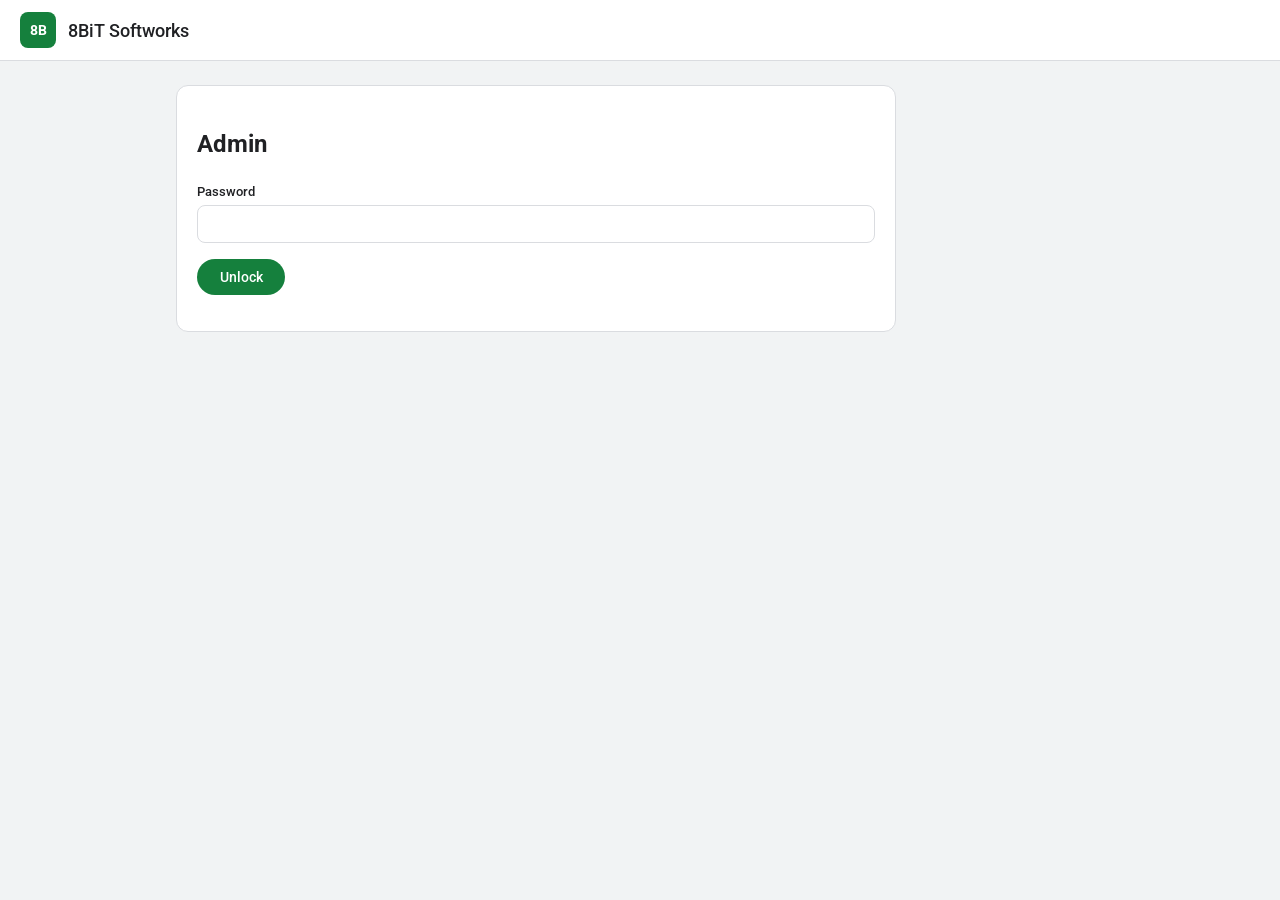
==== admin/index.html @ 767db8bb "feat: add Play-style 8BiT Softworks catalog Static GitHub Pages store for Quiz Chaos and Open Tube w" ====
<!DOCTYPE html>
<html lang="en">
  <head>
    <meta charset="utf-8">
    <meta name="viewport" content="width=device-width, initial-scale=1">
    <title>Admin · 8BiT Softworks</title>
    <meta name="robots" content="noindex">
    <link rel="stylesheet" href="../css/store.css">
  </head>
  <body>
    <header class="site-header">
      <a class="logo" href="../">8B</a>
      <a class="brand" href="../">8BiT Softworks</a>
    </header>
    <main class="wrap">
      <section id="gate" class="gate">
        <h2>Admin</h2>
        <label for="password">Password</label>
        <input id="password" type="password" autocomplete="current-password">
        <p>
          <button class="btn" id="unlock" type="button">Unlock</button>
        </p>
        <p id="gate-status" class="status"></p>
      </section>
      <section id="editor" class="editor hidden">
        <h2>Listings</h2>
        <p>Paste a repo-scoped GitHub token for this tab only. It is not saved.</p>
        <label for="token">GitHub token</label>
        <input id="token" type="password" autocomplete="off">
        <div id="apps-form"></div>
        <p>
          <button class="btn" id="add-app" type="button">Add app</button>
          <button class="btn" id="save" type="button">Save</button>
        </p>
        <p id="save-status" class="status"></p>
      </section>
    </main>
    <script type="module">
      import { loadApps } from '../js/store.js';
      import { unlockAdmin, saveApps, tokenStorage, emptyApp, loadRemoteApps } from '../js/admin.js';

      const gate = document.getElementById('gate');
      const editor = document.getElementById('editor');
      const appsForm = document.getElementById('apps-form');
      const gateStatus = document.getElementById('gate-status');
      const saveStatus = document.getElementById('save-status');
      let apps = [];
      let sha = '';

      function field(label, name, value, multiline) {
        const id = `${name}-${Math.random().toString(16).slice(2)}`;
        if (multiline) {
          return `<label for="${id}">${label}</label><textarea id="${id}" data-field="${name}">${value || ''}</textarea>`;
        }
        return `<label for="${id}">${label}</label><input id="${id}" data-field="${name}" value="${(value || '').replace(/"/g, '&quot;')}">`;
      }

      function renderForms() {
        appsForm.innerHTML = apps
          .map(
            (app, index) => `<fieldset class="app-fields" data-index="${index}">
              ${field('Name', 'name', app.name)}
              ${field('Slug', 'slug', app.slug)}
              ${field('Developer', 'developer', app.developer)}
              ${field('Blurb', 'blurb', app.blurb)}
              ${field('Description', 'description', app.description, true)}
              ${field('Icon URL', 'iconUrl', app.iconUrl)}
              ${field('APK URL', 'apkUrl', app.apkUrl)}
              ${field('Version', 'version', app.version)}
              ${field('Size', 'size', app.size)}
              ${field('Screenshot URLs (one per line)', 'screenshots', (app.screenshots || []).join('\n'), true)}
            </fieldset>`
          )
          .join('');
      }

      function readForms() {
        return [...appsForm.querySelectorAll('.app-fields')].map((box) => {
          const get = (name) => box.querySelector(`[data-field="${name}"]`).value.trim();
          return {
            slug: get('slug'),
            name: get('name'),
            developer: get('developer'),
            blurb: get('blurb'),
            description: get('description'),
            iconUrl: get('iconUrl'),
            apkUrl: get('apkUrl'),
            version: get('version'),
            size: get('size'),
            screenshots: get('screenshots')
              .split('\n')
              .map((s) => s.trim())
              .filter(Boolean)
          };
        });
      }

      document.getElementById('unlock').addEventListener('click', async () => {
        const result = unlockAdmin(document.getElementById('password').value);
        if (!result.unlocked) {
          gateStatus.textContent = 'Wrong password';
          gateStatus.classList.add('error');
          return;
        }
        gate.classList.add('hidden');
        editor.classList.remove('hidden');
        const local = await loadApps(fetch, '../apps.json');
        apps = local.ok ? local.apps : [];
        const remote = await loadRemoteApps({ token: '' });
        if (remote.ok) {
          apps = remote.apps;
          sha = remote.sha;
        }
        renderForms();
      });

      document.getElementById('add-app').addEventListener('click', () => {
        apps = readForms();
        apps.push(emptyApp());
        renderForms();
      });

      document.getElementById('save').addEventListener('click', async () => {
        const token = document.getElementById('token').value.trim();
        tokenStorage.setToken(token);
        tokenStorage.persistTo(window.localStorage);
        apps = readForms();
        const result = await saveApps({ token: tokenStorage.getToken(), apps, sha });
        saveStatus.textContent = result.message || (result.ok ? 'Saved' : 'Could not save');
        saveStatus.classList.toggle('error', !result.ok);
        if (result.ok && result.sha) sha = result.sha;
      });
    </script>
  </body>
</html>
---- css/store.css ----
@import url('https://fonts.googleapis.com/css2?family=Roboto:ital,wght@0,300;0,400;0,500;0,700;1,400&display=swap');

:root {
  --color-primary: #15803d;
  --color-on-primary: #ffffff;
  --color-secondary: #22c55e;
  --color-accent: #0369a1;
  --color-background: #f1f3f4;
  --color-surface: #ffffff;
  --color-foreground: #202124;
  --color-muted: #e8eaed;
  --color-muted-text: #5f6368;
  --color-border: #dadce0;
  --color-destructive: #dc2626;
  --color-ring: #15803d;
  --radius: 12px;
  --font: 'Roboto', system-ui, sans-serif;
}

* {
  box-sizing: border-box;
}

html,
body {
  margin: 0;
  padding: 0;
  background: var(--color-background);
  color: var(--color-foreground);
  font-family: var(--font);
  line-height: 1.5;
}

a {
  color: inherit;
  text-decoration: none;
}

a:focus-visible,
button:focus-visible,
input:focus-visible,
textarea:focus-visible {
  outline: 2px solid var(--color-ring);
  outline-offset: 2px;
}

.site-header {
  background: var(--color-surface);
  border-bottom: 1px solid var(--color-border);
  padding: 12px 20px;
  display: flex;
  align-items: center;
  gap: 12px;
}

.logo {
  width: 36px;
  height: 36px;
  border-radius: 8px;
  background: var(--color-primary);
  color: var(--color-on-primary);
  display: grid;
  place-items: center;
  font-weight: 700;
  font-size: 14px;
}

.site-header h1,
.site-header .brand {
  font-size: 18px;
  font-weight: 500;
  margin: 0;
}

.wrap {
  max-width: 960px;
  margin: 0 auto;
  padding: 24px 16px 64px;
}

.hero {
  margin-bottom: 24px;
}

.hero h2 {
  margin: 0 0 8px;
  font-size: 28px;
  font-weight: 400;
}

.hero p {
  margin: 0;
  color: var(--color-muted-text);
}

.catalog {
  list-style: none;
  margin: 0;
  padding: 0;
  display: grid;
  gap: 12px;
}

.card {
  background: var(--color-surface);
  border: 1px solid var(--color-border);
  border-radius: var(--radius);
  display: flex;
  align-items: center;
  gap: 12px;
  padding: 12px;
}

.card-link {
  display: flex;
  align-items: center;
  gap: 12px;
  flex: 1;
  min-width: 0;
  cursor: pointer;
}

.icon {
  width: 64px;
  height: 64px;
  border-radius: 16px;
  object-fit: cover;
  background: var(--color-muted);
  flex-shrink: 0;
}

.card-body h2 {
  margin: 0;
  font-size: 16px;
  font-weight: 500;
}

.developer,
.blurb,
.meta {
  margin: 2px 0 0;
  color: var(--color-muted-text);
  font-size: 13px;
}

.blurb {
  white-space: nowrap;
  overflow: hidden;
  text-overflow: ellipsis;
}

.btn {
  display: inline-flex;
  align-items: center;
  justify-content: center;
  min-width: 88px;
  height: 36px;
  padding: 0 16px;
  border: 0;
  border-radius: 18px;
  background: var(--color-primary);
  color: var(--color-on-primary);
  font-family: inherit;
  font-size: 14px;
  font-weight: 500;
  cursor: pointer;
  transition: transform 150ms ease, background 150ms ease;
}

.btn:hover {
  background: #166534;
}

.btn:active {
  transform: scale(0.97);
}

.btn:disabled,
.btn[aria-disabled='true'] {
  background: var(--color-muted);
  color: var(--color-muted-text);
  cursor: not-allowed;
  transform: none;
}

.app-hero {
  background: var(--color-surface);
  border: 1px solid var(--color-border);
  border-radius: var(--radius);
  padding: 20px;
  display: grid;
  grid-template-columns: 80px 1fr auto;
  gap: 16px;
  align-items: center;
}

.app-hero .icon {
  width: 80px;
  height: 80px;
  border-radius: 20px;
}

.app-hero h1 {
  margin: 0;
  font-size: 24px;
  font-weight: 400;
}

.screenshots {
  display: flex;
  gap: 12px;
  overflow-x: auto;
  margin: 20px 0;
  padding-bottom: 8px;
}

.screenshots img {
  height: 220px;
  border-radius: 12px;
  border: 1px solid var(--color-border);
  background: var(--color-surface);
}

.description,
.sideload {
  background: var(--color-surface);
  border: 1px solid var(--color-border);
  border-radius: var(--radius);
  padding: 16px 20px;
  margin-top: 12px;
}

.sideload h2 {
  margin: 0 0 8px;
  font-size: 16px;
}

.sideload ol {
  margin: 0;
  padding-left: 20px;
}

.empty {
  background: var(--color-surface);
  border: 1px solid var(--color-border);
  border-radius: var(--radius);
  padding: 24px;
}

.gate,
.editor {
  background: var(--color-surface);
  border: 1px solid var(--color-border);
  border-radius: var(--radius);
  padding: 20px;
  max-width: 720px;
}

label {
  display: block;
  font-size: 13px;
  font-weight: 500;
  margin: 12px 0 4px;
}

input,
textarea {
  width: 100%;
  border: 1px solid var(--color-border);
  border-radius: 8px;
  padding: 10px 12px;
  font-family: inherit;
  font-size: 14px;
  background: var(--color-surface);
  color: var(--color-foreground);
}

.app-fields {
  border: 1px solid var(--color-border);
  border-radius: var(--radius);
  padding: 12px 16px 16px;
  margin: 16px 0;
}

.status {
  margin-top: 12px;
  color: var(--color-muted-text);
}

.status.error {
  color: var(--color-destructive);
}

.hidden {
  display: none;
}

.footer {
  color: var(--color-muted-text);
  font-size: 12px;
  padding: 24px 16px;
  text-align: center;
}

@media (max-width: 640px) {
  .app-hero {
    grid-template-columns: 64px 1fr;
  }

  .app-hero .btn {
    grid-column: 1 / -1;
  }
}

@media (prefers-reduced-motion: reduce) {
  .btn {
    transition: none;
  }

  .btn:active {
    transform: none;
  }
}
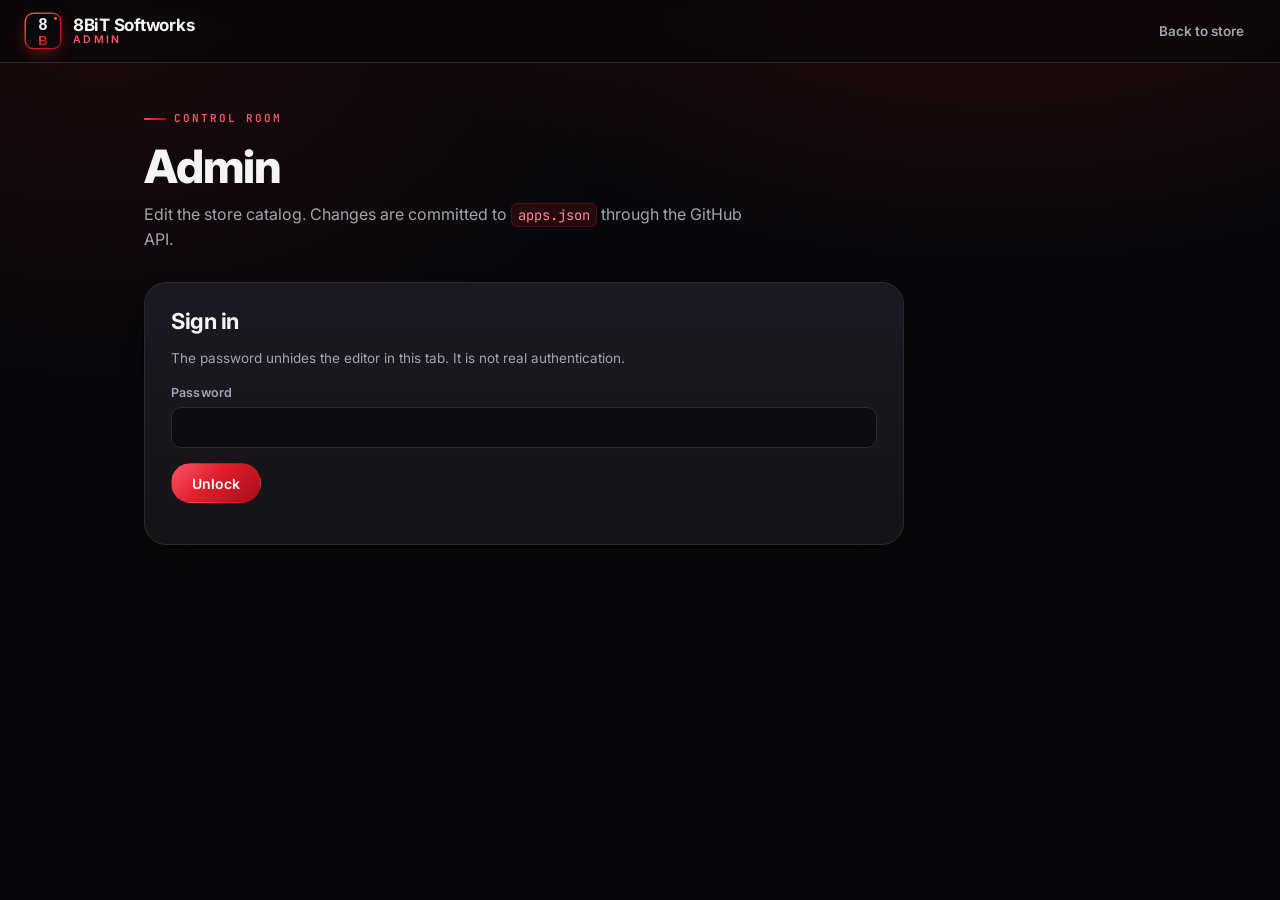
==== commit 1a9f998f: "feat: red/black redesign, features and AI handoff note - New dark black + red design system in css/s" ====
--- a/admin/index.html
+++ b/admin/index.html
@@ -3,18 +3,47 @@
   <head>
     <meta charset="utf-8">
     <meta name="viewport" content="width=device-width, initial-scale=1">
-    <title>Admin · 8BiT Softworks</title>
+    <title>Admin — 8BiT Softworks</title>
     <meta name="robots" content="noindex">
+    <meta name="theme-color" content="#08080a">
+    <link rel="icon" type="image/svg+xml" href="../favicon.svg">
     <link rel="stylesheet" href="../css/store.css">
   </head>
   <body>
     <header class="site-header">
-      <a class="logo" href="../">8B</a>
-      <a class="brand" href="../">8BiT Softworks</a>
+      <a class="brand-lockup" href="../" aria-label="8BiT Softworks home">
+        <svg class="brand-mark" viewBox="0 0 64 64" role="img" aria-hidden="true">
+          <defs>
+            <linearGradient id="brand" x1="0" y1="0" x2="1" y2="1">
+              <stop offset="0" stop-color="#ff5566"/>
+              <stop offset="0.5" stop-color="#e11d2a"/>
+              <stop offset="1" stop-color="#a80e1c"/>
+            </linearGradient>
+          </defs>
+          <rect width="64" height="64" rx="15" fill="#0a0a0c"/>
+          <rect x="2" y="2" width="60" height="60" rx="13.5" fill="none" stroke="url(#brand)" stroke-width="2.5"/>
+          <text x="32" y="31" font-family="Arial, sans-serif" font-size="27" font-weight="800" fill="#f4f4f6" text-anchor="middle">8</text>
+          <text x="32" y="55" font-family="Arial, sans-serif" font-size="22" font-weight="800" fill="url(#brand)" text-anchor="middle">B</text>
+          <circle cx="53" cy="11" r="2.5" fill="#ff5566"/>
+        </svg>
+        <span class="brand-text">
+          <span class="brand">8BiT Softworks</span>
+          <span class="brand-sub">Admin</span>
+        </span>
+      </a>
+      <span class="header-spacer"></span>
+      <a class="header-link" href="../">Back to store</a>
     </header>
     <main class="wrap">
+      <section class="page-intro">
+        <p class="eyebrow">Control room</p>
+        <h1 class="page-title">Admin</h1>
+        <p class="page-sub">Edit the store catalog. Changes are committed to <code>apps.json</code> through the GitHub API.</p>
+      </section>
+
       <section id="gate" class="gate">
-        <h2>Admin</h2>
+        <h2>Sign in</h2>
+        <p class="muted">The password unhides the editor in this tab. It is not real authentication.</p>
         <label for="password">Password</label>
         <input id="password" type="password" autocomplete="current-password">
         <p>
@@ -22,16 +51,17 @@
         </p>
         <p id="gate-status" class="status"></p>
       </section>
+
       <section id="editor" class="editor hidden">
         <h2>Listings</h2>
-        <p>Paste a repo-scoped GitHub token for this tab only. It is not saved.</p>
+        <p class="muted">Paste a repo-scoped GitHub token for this tab only. It is not saved anywhere.</p>
         <label for="token">GitHub token</label>
         <input id="token" type="password" autocomplete="off">
         <div id="apps-form"></div>
-        <p>
-          <button class="btn" id="add-app" type="button">Add app</button>
-          <button class="btn" id="save" type="button">Save</button>
-        </p>
+        <div class="toolbar-actions">
+          <button class="btn ghost" id="add-app" type="button">Add app</button>
+          <button class="btn" id="save" type="button">Save changes</button>
+        </div>
         <p id="save-status" class="status"></p>
       </section>
     </main>
@@ -59,16 +89,25 @@
         appsForm.innerHTML = apps
           .map(
             (app, index) => `<fieldset class="app-fields" data-index="${index}">
-              ${field('Name', 'name', app.name)}
-              ${field('Slug', 'slug', app.slug)}
-              ${field('Developer', 'developer', app.developer)}
-              ${field('Blurb', 'blurb', app.blurb)}
-              ${field('Description', 'description', app.description, true)}
-              ${field('Icon URL', 'iconUrl', app.iconUrl)}
-              ${field('APK URL', 'apkUrl', app.apkUrl)}
-              ${field('Version', 'version', app.version)}
-              ${field('Size', 'size', app.size)}
-              ${field('Screenshot URLs (one per line)', 'screenshots', (app.screenshots || []).join('\n'), true)}
+              <p class="fieldset-title">Listing ${index + 1}</p>
+              <div class="field-grid">
+                <div class="span-2">${field('Name', 'name', app.name)}</div>
+                <div>${field('Slug', 'slug', app.slug)}</div>
+                <div>${field('Developer', 'developer', app.developer)}</div>
+                <div class="span-2">${field('Blurb', 'blurb', app.blurb)}</div>
+                <div class="span-2">${field('Description', 'description', app.description, true)}</div>
+                <div class="span-2">${field('Icon URL', 'iconUrl', app.iconUrl)}</div>
+                <div class="span-2">${field('APK URL', 'apkUrl', app.apkUrl)}</div>
+                <div>${field('Version', 'version', app.version)}</div>
+                <div>${field('Size', 'size', app.size)}</div>
+                <div>${field('Category', 'category', app.category)}</div>
+                <div>${field('Rating (0-5)', 'rating', app.rating)}</div>
+                <div>${field('Downloads', 'downloads', app.downloads)}</div>
+                <div>${field('Last updated (YYYY-MM-DD)', 'updatedAt', app.updatedAt)}</div>
+                <div class="span-2">${field('Tags (comma separated)', 'tags', (app.tags || []).join(', '))}</div>
+                <div class="span-2">${field('Screenshot URLs (one per line)', 'screenshots', (app.screenshots || []).join('\n'), true)}</div>
+              </div>
+              <label class="checkbox-row"><input type="checkbox" data-field="featured" ${app.featured ? 'checked' : ''}> Feature this app on the home page</label>
             </fieldset>`
           )
           .join('');
@@ -77,6 +116,7 @@
       function readForms() {
         return [...appsForm.querySelectorAll('.app-fields')].map((box) => {
           const get = (name) => box.querySelector(`[data-field="${name}"]`).value.trim();
+          const ratingValue = get('rating');
           return {
             slug: get('slug'),
             name: get('name'),
@@ -87,6 +127,15 @@
             apkUrl: get('apkUrl'),
             version: get('version'),
             size: get('size'),
+            category: get('category'),
+            tags: get('tags')
+              .split(',')
+              .map((t) => t.trim())
+              .filter(Boolean),
+            rating: ratingValue ? Number(ratingValue) : '',
+            downloads: get('downloads'),
+            updatedAt: get('updatedAt'),
+            featured: box.querySelector('[data-field="featured"]').checked,
             screenshots: get('screenshots')
               .split('\n')
               .map((s) => s.trim())
--- a/css/store.css
+++ b/css/store.css
@@ -1,34 +1,78 @@
-@import url('https://fonts.googleapis.com/css2?family=Roboto:ital,wght@0,300;0,400;0,500;0,700;1,400&display=swap');
+@import url('https://fonts.googleapis.com/css2?family=Inter:wght@400;500;600;700;800&family=JetBrains+Mono:wght@500;600&display=swap');
+
+/* ============================================================
+   8BiT Softworks — design system
+   Theme: dark black surfaces with red accents
+   ============================================================ */
 
 :root {
-  --color-primary: #15803d;
-  --color-on-primary: #ffffff;
-  --color-secondary: #22c55e;
-  --color-accent: #0369a1;
-  --color-background: #f1f3f4;
-  --color-surface: #ffffff;
-  --color-foreground: #202124;
-  --color-muted: #e8eaed;
-  --color-muted-text: #5f6368;
-  --color-border: #dadce0;
-  --color-destructive: #dc2626;
-  --color-ring: #15803d;
-  --radius: 12px;
-  --font: 'Roboto', system-ui, sans-serif;
-}
-
-* {
+  --red-300: #ff8a95;
+  --red-400: #ff5566;
+  --red-500: #e11d2a;
+  --red-600: #c01020;
+  --red-700: #8f0a17;
+
+  --bg: #08080a;
+  --bg-soft: #0d0d11;
+  --surface: #131318;
+  --surface-2: #1a1a20;
+  --surface-3: #222229;
+  --border: #2a2a32;
+  --border-2: #3b3b46;
+
+  --text: #f4f4f6;
+  --text-muted: #a4a4ae;
+  --text-dim: #6d6d78;
+
+  --success: #34d399;
+  --danger: #ff5566;
+  --star: #ffb020;
+
+  --radius-sm: 10px;
+  --radius: 14px;
+  --radius-lg: 22px;
+
+  --shadow-sm: 0 1px 2px rgba(0, 0, 0, 0.5);
+  --shadow: 0 1px 2px rgba(0, 0, 0, 0.55), 0 14px 34px -18px rgba(0, 0, 0, 0.9);
+  --shadow-red: 0 18px 50px -22px rgba(225, 29, 42, 0.75);
+  --ring: 0 0 0 3px rgba(225, 29, 42, 0.35);
+
+  --font: 'Inter', system-ui, -apple-system, 'Segoe UI', sans-serif;
+  --mono: 'JetBrains Mono', ui-monospace, 'SFMono-Regular', monospace;
+
+  --grad-red: linear-gradient(135deg, #ff5566 0%, #e11d2a 45%, #a80e1c 100%);
+}
+
+*,
+*::before,
+*::after {
   box-sizing: border-box;
 }
 
-html,
+html {
+  scroll-behavior: smooth;
+  -webkit-text-size-adjust: 100%;
+}
+
 body {
   margin: 0;
-  padding: 0;
-  background: var(--color-background);
-  color: var(--color-foreground);
+  min-height: 100vh;
+  background:
+    radial-gradient(1100px 620px at 78% -12%, rgba(225, 29, 42, 0.16), transparent 60%),
+    radial-gradient(900px 560px at 8% 4%, rgba(225, 29, 42, 0.08), transparent 62%),
+    var(--bg);
+  background-attachment: fixed;
+  color: var(--text);
   font-family: var(--font);
-  line-height: 1.5;
+  font-size: 15px;
+  line-height: 1.55;
+  -webkit-font-smoothing: antialiased;
+  text-rendering: optimizeLegibility;
+}
+
+::selection {
+  background: rgba(225, 29, 42, 0.4);
+  color: #fff;
 }
 
 a {
@@ -36,288 +80,1167 @@
   text-decoration: none;
 }
 
-a:focus-visible,
-button:focus-visible,
-input:focus-visible,
-textarea:focus-visible {
-  outline: 2px solid var(--color-ring);
-  outline-offset: 2px;
-}
+img {
+  display: block;
+  max-width: 100%;
+}
+
+h1,
+h2,
+h3 {
+  letter-spacing: -0.02em;
+  line-height: 1.15;
+}
+
+:focus-visible {
+  outline: none;
+  box-shadow: var(--ring);
+  border-radius: 8px;
+}
+
+::-webkit-scrollbar {
+  width: 11px;
+  height: 11px;
+}
+
+::-webkit-scrollbar-track {
+  background: var(--bg-soft);
+}
+
+::-webkit-scrollbar-thumb {
+  background: var(--surface-3);
+  border: 3px solid var(--bg-soft);
+  border-radius: 20px;
+}
+
+::-webkit-scrollbar-thumb:hover {
+  background: var(--border-2);
+}
+
+/* ---------------------------------------------------------- header */
 
 .site-header {
-  background: var(--color-surface);
-  border-bottom: 1px solid var(--color-border);
-  padding: 12px 20px;
-  display: flex;
-  align-items: center;
+  position: sticky;
+  top: 0;
+  z-index: 40;
+  display: flex;
+  align-items: center;
+  gap: 14px;
+  padding: 12px 24px;
+  background: rgba(8, 8, 10, 0.78);
+  backdrop-filter: saturate(160%) blur(14px);
+  -webkit-backdrop-filter: saturate(160%) blur(14px);
+  border-bottom: 1px solid var(--border);
+}
+
+.brand-lockup {
+  display: inline-flex;
+  align-items: center;
+  gap: 11px;
+  min-width: 0;
+}
+
+.brand-mark {
+  width: 38px;
+  height: 38px;
+  flex-shrink: 0;
+  border-radius: 11px;
+  box-shadow: 0 6px 20px -8px rgba(225, 29, 42, 0.85);
+  transition: transform 200ms ease;
+}
+
+.brand-lockup:hover .brand-mark {
+  transform: translateY(-1px) rotate(-2deg);
+}
+
+.brand-text {
+  display: flex;
+  flex-direction: column;
+  line-height: 1.05;
+}
+
+.brand {
+  font-size: 17px;
+  font-weight: 700;
+  letter-spacing: -0.015em;
+  color: var(--text);
+}
+
+.brand-sub {
+  font-size: 10.5px;
+  font-weight: 600;
+  letter-spacing: 0.22em;
+  text-transform: uppercase;
+  color: var(--red-400);
+}
+
+.header-spacer {
+  flex: 1;
+}
+
+.header-link {
+  font-size: 13.5px;
+  font-weight: 600;
+  color: var(--text-muted);
+  padding: 8px 12px;
+  border-radius: 999px;
+  transition: color 150ms ease, background 150ms ease;
+}
+
+.header-link:hover {
+  color: var(--text);
+  background: var(--surface-2);
+}
+
+/* ---------------------------------------------------------- layout */
+
+.wrap {
+  max-width: 1040px;
+  margin: 0 auto;
+  padding: 40px 24px 96px;
+}
+
+.page-intro {
+  margin-bottom: 30px;
+}
+
+.eyebrow {
+  display: inline-flex;
+  align-items: center;
+  gap: 8px;
+  font-family: var(--mono);
+  font-size: 11px;
+  font-weight: 600;
+  letter-spacing: 0.18em;
+  text-transform: uppercase;
+  color: var(--red-400);
+  margin: 0 0 12px;
+}
+
+.eyebrow::before {
+  content: '';
+  width: 22px;
+  height: 2px;
+  border-radius: 2px;
+  background: var(--grad-red);
+}
+
+.page-title {
+  margin: 0 0 10px;
+  font-size: clamp(30px, 5vw, 46px);
+  font-weight: 800;
+  color: var(--text);
+}
+
+.page-sub {
+  margin: 0;
+  max-width: 62ch;
+  color: var(--text-muted);
+  font-size: 16px;
+}
+
+.footer {
+  margin-top: 40px;
+  padding: 30px 24px 44px;
+  text-align: center;
+  color: var(--text-dim);
+  font-size: 12.5px;
+  border-top: 1px solid var(--border);
+}
+
+.footer strong {
+  color: var(--text-muted);
+  font-weight: 600;
+}
+
+.footer .dot {
+  color: var(--red-500);
+  margin: 0 7px;
+}
+
+/* ---------------------------------------------------------- featured hero */
+
+.featured {
+  position: relative;
+  overflow: hidden;
+  display: grid;
+  grid-template-columns: auto 1fr auto;
+  align-items: center;
+  gap: 24px;
+  padding: 28px;
+  margin-bottom: 32px;
+  border: 1px solid var(--border);
+  border-radius: var(--radius-lg);
+  background:
+    radial-gradient(680px 320px at 100% 0%, rgba(225, 29, 42, 0.28), transparent 62%),
+    linear-gradient(180deg, var(--surface-2), var(--surface));
+  box-shadow: var(--shadow);
+}
+
+.featured::after {
+  content: '';
+  position: absolute;
+  inset: 0;
+  pointer-events: none;
+  border-radius: inherit;
+  box-shadow: inset 0 1px 0 rgba(255, 255, 255, 0.04);
+}
+
+.featured-badge {
+  position: absolute;
+  top: 18px;
+  right: 22px;
+  display: inline-flex;
+  align-items: center;
+  gap: 6px;
+  font-family: var(--mono);
+  font-size: 10.5px;
+  font-weight: 600;
+  letter-spacing: 0.14em;
+  text-transform: uppercase;
+  color: #fff;
+  background: var(--grad-red);
+  padding: 6px 11px;
+  border-radius: 999px;
+  box-shadow: var(--shadow-red);
+}
+
+.featured .icon {
+  width: 108px;
+  height: 108px;
+  border-radius: 26px;
+  box-shadow: 0 20px 44px -20px rgba(0, 0, 0, 0.95), 0 0 0 1px rgba(255, 255, 255, 0.06);
+}
+
+.featured-body {
+  min-width: 0;
+}
+
+.featured-kicker {
+  font-family: var(--mono);
+  font-size: 11px;
+  font-weight: 600;
+  letter-spacing: 0.16em;
+  text-transform: uppercase;
+  color: var(--red-400);
+  margin: 0 0 8px;
+}
+
+.featured h2 {
+  margin: 0 0 6px;
+  font-size: clamp(24px, 3.4vw, 34px);
+  font-weight: 800;
+}
+
+.featured p.blurb {
+  margin: 0 0 14px;
+  color: var(--text-muted);
+  font-size: 15.5px;
+  max-width: 48ch;
+}
+
+.featured-actions {
+  display: flex;
   gap: 12px;
-}
-
-.logo {
-  width: 36px;
-  height: 36px;
-  border-radius: 8px;
-  background: var(--color-primary);
-  color: var(--color-on-primary);
-  display: grid;
+  flex-wrap: wrap;
+  align-items: center;
+}
+
+/* ---------------------------------------------------------- toolbar */
+
+.toolbar {
+  display: flex;
+  flex-direction: column;
+  gap: 16px;
+  margin-bottom: 22px;
+}
+
+.toolbar-row {
+  display: flex;
+  align-items: center;
+  gap: 12px;
+  flex-wrap: wrap;
+}
+
+.search {
+  position: relative;
+  flex: 1;
+  min-width: 240px;
+}
+
+.search svg {
+  position: absolute;
+  left: 14px;
+  top: 50%;
+  transform: translateY(-50%);
+  width: 17px;
+  height: 17px;
+  color: var(--text-dim);
+  pointer-events: none;
+}
+
+.search input {
+  width: 100%;
+  height: 46px;
+  padding: 0 14px 0 42px;
+  border-radius: 999px;
+  border: 1px solid var(--border);
+  background: var(--surface);
+  color: var(--text);
+  font-family: inherit;
+  font-size: 14.5px;
+  transition: border-color 150ms ease, background 150ms ease;
+}
+
+.search input::placeholder {
+  color: var(--text-dim);
+}
+
+.search input:hover {
+  border-color: var(--border-2);
+}
+
+.search input:focus {
+  border-color: var(--red-500);
+  background: var(--surface-2);
+}
+
+.chips {
+  display: flex;
+  align-items: center;
+  gap: 8px;
+  flex-wrap: wrap;
+}
+
+.chip {
+  display: inline-flex;
+  align-items: center;
+  height: 32px;
+  padding: 0 14px;
+  border-radius: 999px;
+  border: 1px solid var(--border);
+  background: var(--surface);
+  color: var(--text-muted);
+  font-family: inherit;
+  font-size: 13px;
+  font-weight: 600;
+  cursor: pointer;
+  transition: all 150ms ease;
+}
+
+.chip:hover {
+  color: var(--text);
+  border-color: var(--border-2);
+  background: var(--surface-2);
+}
+
+.chip[aria-pressed='true'] {
+  color: #fff;
+  background: var(--grad-red);
+  border-color: transparent;
+  box-shadow: var(--shadow-red);
+}
+
+.view-toggle {
+  display: inline-flex;
+  padding: 4px;
+  gap: 4px;
+  border: 1px solid var(--border);
+  border-radius: 999px;
+  background: var(--surface);
+}
+
+.view-toggle button {
+  display: inline-grid;
   place-items: center;
-  font-weight: 700;
-  font-size: 14px;
-}
-
-.site-header h1,
-.site-header .brand {
-  font-size: 18px;
-  font-weight: 500;
-  margin: 0;
-}
-
-.wrap {
-  max-width: 960px;
-  margin: 0 auto;
-  padding: 24px 16px 64px;
-}
-
-.hero {
-  margin-bottom: 24px;
-}
-
-.hero h2 {
-  margin: 0 0 8px;
-  font-size: 28px;
-  font-weight: 400;
-}
-
-.hero p {
-  margin: 0;
-  color: var(--color-muted-text);
-}
+  width: 34px;
+  height: 34px;
+  border: 0;
+  border-radius: 999px;
+  background: transparent;
+  color: var(--text-dim);
+  cursor: pointer;
+  transition: all 150ms ease;
+}
+
+.view-toggle button:hover {
+  color: var(--text);
+}
+
+.view-toggle button[aria-pressed='true'] {
+  color: #fff;
+  background: var(--surface-3);
+}
+
+.view-toggle svg {
+  width: 17px;
+  height: 17px;
+}
+
+.result-count {
+  font-size: 13px;
+  color: var(--text-dim);
+  margin: 0 0 2px;
+}
+
+/* ---------------------------------------------------------- catalog */
 
 .catalog {
   list-style: none;
   margin: 0;
   padding: 0;
   display: grid;
-  gap: 12px;
+  grid-template-columns: repeat(auto-fill, minmax(320px, 1fr));
+  gap: 16px;
 }
 
 .card {
-  background: var(--color-surface);
-  border: 1px solid var(--color-border);
+  position: relative;
+  display: flex;
+  align-items: center;
+  gap: 14px;
+  padding: 18px;
+  border: 1px solid var(--border);
   border-radius: var(--radius);
-  display: flex;
-  align-items: center;
-  gap: 12px;
-  padding: 12px;
+  background: linear-gradient(180deg, var(--surface-2), var(--surface));
+  box-shadow: var(--shadow-sm);
+  transition: transform 180ms ease, border-color 180ms ease, box-shadow 180ms ease;
+}
+
+.card:hover {
+  transform: translateY(-3px);
+  border-color: rgba(225, 29, 42, 0.55);
+  box-shadow: var(--shadow), var(--shadow-red);
 }
 
 .card-link {
   display: flex;
   align-items: center;
-  gap: 12px;
+  gap: 14px;
   flex: 1;
   min-width: 0;
-  cursor: pointer;
 }
 
 .icon {
-  width: 64px;
-  height: 64px;
-  border-radius: 16px;
+  width: 68px;
+  height: 68px;
+  border-radius: 18px;
   object-fit: cover;
-  background: var(--color-muted);
   flex-shrink: 0;
+  background: var(--surface-3);
+  box-shadow: 0 0 0 1px rgba(255, 255, 255, 0.06), 0 12px 26px -16px rgba(0, 0, 0, 0.9);
+}
+
+.card-body {
+  min-width: 0;
+  flex: 1;
+}
+
+.card-top {
+  display: flex;
+  align-items: center;
+  gap: 8px;
+  min-width: 0;
 }
 
 .card-body h2 {
   margin: 0;
-  font-size: 16px;
-  font-weight: 500;
-}
-
-.developer,
-.blurb,
-.meta {
-  margin: 2px 0 0;
-  color: var(--color-muted-text);
-  font-size: 13px;
-}
-
-.blurb {
+  font-size: 17px;
+  font-weight: 700;
   white-space: nowrap;
   overflow: hidden;
   text-overflow: ellipsis;
 }
 
+.tag {
+  flex-shrink: 0;
+  font-family: var(--mono);
+  font-size: 10px;
+  font-weight: 600;
+  letter-spacing: 0.06em;
+  text-transform: uppercase;
+  color: var(--red-300);
+  background: rgba(225, 29, 42, 0.14);
+  border: 1px solid rgba(225, 29, 42, 0.3);
+  padding: 3px 8px;
+  border-radius: 999px;
+}
+
+.developer {
+  margin: 3px 0 0;
+  color: var(--text-muted);
+  font-size: 13px;
+}
+
+.blurb {
+  margin: 6px 0 0;
+  color: var(--text-dim);
+  font-size: 13.5px;
+  white-space: nowrap;
+  overflow: hidden;
+  text-overflow: ellipsis;
+}
+
+.stats {
+  display: flex;
+  align-items: center;
+  gap: 12px;
+  margin-top: 10px;
+  flex-wrap: wrap;
+}
+
+.stat {
+  display: inline-flex;
+  align-items: center;
+  gap: 5px;
+  font-size: 12px;
+  font-weight: 600;
+  color: var(--text-muted);
+}
+
+.stat svg {
+  width: 13px;
+  height: 13px;
+  color: var(--red-400);
+}
+
+.stat.rating svg {
+  color: var(--star);
+}
+
+/* list view */
+
+.catalog.is-list {
+  grid-template-columns: 1fr;
+}
+
+.catalog.is-list .card:hover {
+  transform: translateX(3px);
+}
+
+/* ---------------------------------------------------------- buttons */
+
 .btn {
   display: inline-flex;
   align-items: center;
   justify-content: center;
-  min-width: 88px;
-  height: 36px;
-  padding: 0 16px;
-  border: 0;
-  border-radius: 18px;
-  background: var(--color-primary);
-  color: var(--color-on-primary);
+  gap: 8px;
+  min-height: 40px;
+  padding: 0 20px;
+  border: 1px solid transparent;
+  border-radius: 999px;
+  background: var(--grad-red);
+  color: #fff;
   font-family: inherit;
   font-size: 14px;
-  font-weight: 500;
+  font-weight: 600;
   cursor: pointer;
-  transition: transform 150ms ease, background 150ms ease;
+  white-space: nowrap;
+  box-shadow: var(--shadow-red);
+  transition: transform 150ms ease, filter 150ms ease, box-shadow 150ms ease;
 }
 
 .btn:hover {
-  background: #166534;
+  filter: brightness(1.08);
+  transform: translateY(-1px);
 }
 
 .btn:active {
-  transform: scale(0.97);
+  transform: translateY(0) scale(0.98);
+}
+
+.btn.ghost {
+  background: var(--surface-2);
+  color: var(--text);
+  border-color: var(--border);
+  box-shadow: none;
+}
+
+.btn.ghost:hover {
+  border-color: var(--border-2);
+  background: var(--surface-3);
+  filter: none;
+}
+
+.btn.sm {
+  min-height: 34px;
+  padding: 0 16px;
+  font-size: 13px;
 }
 
 .btn:disabled,
 .btn[aria-disabled='true'] {
-  background: var(--color-muted);
-  color: var(--color-muted-text);
+  background: var(--surface-3);
+  color: var(--text-dim);
   cursor: not-allowed;
+  box-shadow: none;
   transform: none;
-}
+  filter: none;
+  border-color: var(--border);
+}
+
+.btn svg {
+  width: 16px;
+  height: 16px;
+}
+
+/* ---------------------------------------------------------- app page */
 
 .app-hero {
-  background: var(--color-surface);
-  border: 1px solid var(--color-border);
-  border-radius: var(--radius);
-  padding: 20px;
+  position: relative;
+  overflow: hidden;
   display: grid;
-  grid-template-columns: 80px 1fr auto;
-  gap: 16px;
-  align-items: center;
+  grid-template-columns: auto 1fr auto;
+  gap: 22px;
+  align-items: center;
+  padding: 28px;
+  border: 1px solid var(--border);
+  border-radius: var(--radius-lg);
+  background:
+    radial-gradient(620px 300px at 96% 4%, rgba(225, 29, 42, 0.22), transparent 62%),
+    linear-gradient(180deg, var(--surface-2), var(--surface));
+  box-shadow: var(--shadow);
 }
 
 .app-hero .icon {
-  width: 80px;
-  height: 80px;
-  border-radius: 20px;
+  width: 104px;
+  height: 104px;
+  border-radius: 26px;
 }
 
 .app-hero h1 {
   margin: 0;
-  font-size: 24px;
-  font-weight: 400;
+  font-size: clamp(26px, 4vw, 36px);
+  font-weight: 800;
+}
+
+.app-hero .developer {
+  font-size: 14px;
+  margin-top: 4px;
+}
+
+.app-tags {
+  display: flex;
+  gap: 8px;
+  flex-wrap: wrap;
+  margin-top: 12px;
+}
+
+.app-stats {
+  display: flex;
+  gap: 10px;
+  flex-wrap: wrap;
+  margin-top: 16px;
+}
+
+.pill {
+  display: inline-flex;
+  align-items: center;
+  gap: 7px;
+  padding: 7px 12px;
+  border-radius: 10px;
+  border: 1px solid var(--border);
+  background: var(--surface);
+  font-size: 12.5px;
+  font-weight: 600;
+  color: var(--text-muted);
+}
+
+.pill svg {
+  width: 14px;
+  height: 14px;
+  color: var(--red-400);
+}
+
+.pill.rating svg {
+  color: var(--star);
+}
+
+.pill strong {
+  color: var(--text);
+  font-weight: 700;
+}
+
+.section {
+  margin-top: 16px;
+  padding: 22px 24px;
+  border: 1px solid var(--border);
+  border-radius: var(--radius);
+  background: linear-gradient(180deg, var(--surface-2), var(--surface));
+  box-shadow: var(--shadow-sm);
+}
+
+.section h2 {
+  margin: 0 0 14px;
+  font-size: 17px;
+  font-weight: 700;
+  display: flex;
+  align-items: center;
+  gap: 10px;
+}
+
+.section h2::before {
+  content: '';
+  width: 4px;
+  height: 18px;
+  border-radius: 3px;
+  background: var(--grad-red);
+}
+
+.section p {
+  margin: 0;
+  color: var(--text-muted);
+  font-size: 15px;
 }
 
 .screenshots {
   display: flex;
-  gap: 12px;
+  gap: 14px;
   overflow-x: auto;
-  margin: 20px 0;
-  padding-bottom: 8px;
-}
-
-.screenshots img {
-  height: 220px;
-  border-radius: 12px;
-  border: 1px solid var(--color-border);
-  background: var(--color-surface);
-}
-
-.description,
-.sideload {
-  background: var(--color-surface);
-  border: 1px solid var(--color-border);
+  margin: 0 0 6px;
+  padding-bottom: 10px;
+  scroll-snap-type: x mandatory;
+}
+
+.screenshot {
+  flex: 0 0 auto;
+  border: 0;
+  padding: 0;
+  background: none;
+  cursor: zoom-in;
+  scroll-snap-align: start;
   border-radius: var(--radius);
-  padding: 16px 20px;
-  margin-top: 12px;
-}
-
-.sideload h2 {
-  margin: 0 0 8px;
-  font-size: 16px;
+  overflow: hidden;
+  line-height: 0;
+  box-shadow: 0 0 0 1px var(--border), 0 16px 32px -20px rgba(0, 0, 0, 0.9);
+  transition: transform 180ms ease, box-shadow 180ms ease;
+}
+
+.screenshot:hover {
+  transform: translateY(-3px);
+  box-shadow: 0 0 0 1px var(--red-500), 0 22px 40px -20px rgba(225, 29, 42, 0.6);
+}
+
+.screenshot img {
+  height: 260px;
+  width: auto;
+  object-fit: cover;
+}
+
+.gallery-note {
+  display: grid;
+  place-items: center;
+  gap: 6px;
+  padding: 40px 20px;
+  border: 1px dashed var(--border-2);
+  border-radius: var(--radius);
+  color: var(--text-dim);
+  font-size: 13.5px;
+  text-align: center;
+}
+
+.gallery-note strong {
+  color: var(--text-muted);
+  font-weight: 600;
 }
 
 .sideload ol {
   margin: 0;
-  padding-left: 20px;
-}
+  padding: 0;
+  list-style: none;
+  counter-reset: step;
+  display: grid;
+  gap: 12px;
+}
+
+.sideload li {
+  position: relative;
+  counter-increment: step;
+  padding-left: 44px;
+  color: var(--text-muted);
+  font-size: 14.5px;
+  min-height: 30px;
+  display: flex;
+  align-items: center;
+}
+
+.sideload li::before {
+  content: counter(step);
+  position: absolute;
+  left: 0;
+  top: 0;
+  width: 30px;
+  height: 30px;
+  display: grid;
+  place-items: center;
+  border-radius: 9px;
+  background: var(--surface-3);
+  border: 1px solid var(--border);
+  color: var(--red-400);
+  font-family: var(--mono);
+  font-size: 13px;
+  font-weight: 600;
+}
+
+/* ---------------------------------------------------------- lightbox */
+
+.lightbox {
+  position: fixed;
+  inset: 0;
+  z-index: 100;
+  display: grid;
+  place-items: center;
+  padding: 32px;
+  background: rgba(4, 4, 6, 0.9);
+  backdrop-filter: blur(10px);
+  -webkit-backdrop-filter: blur(10px);
+  opacity: 0;
+  visibility: hidden;
+  transition: opacity 200ms ease, visibility 200ms ease;
+}
+
+.lightbox.open {
+  opacity: 1;
+  visibility: visible;
+}
+
+.lightbox img {
+  max-width: min(92vw, 900px);
+  max-height: 84vh;
+  border-radius: var(--radius);
+  box-shadow: 0 30px 80px -20px rgba(0, 0, 0, 1), 0 0 0 1px var(--border);
+  transform: scale(0.96);
+  transition: transform 200ms ease;
+}
+
+.lightbox.open img {
+  transform: scale(1);
+}
+
+.lightbox-close {
+  position: absolute;
+  top: 22px;
+  right: 22px;
+  width: 44px;
+  height: 44px;
+  display: grid;
+  place-items: center;
+  border-radius: 999px;
+  border: 1px solid var(--border-2);
+  background: var(--surface-2);
+  color: var(--text);
+  cursor: pointer;
+  transition: background 150ms ease;
+}
+
+.lightbox-close:hover {
+  background: var(--red-500);
+}
+
+.lightbox-close svg {
+  width: 20px;
+  height: 20px;
+}
+
+/* ---------------------------------------------------------- states */
 
 .empty {
-  background: var(--color-surface);
-  border: 1px solid var(--color-border);
+  padding: 48px 24px;
+  text-align: center;
+  border: 1px dashed var(--border-2);
   border-radius: var(--radius);
-  padding: 24px;
-}
+  background: var(--surface);
+  color: var(--text-muted);
+}
+
+.empty strong {
+  display: block;
+  color: var(--text);
+  font-size: 16px;
+  margin-bottom: 6px;
+}
+
+.skeleton-card {
+  height: 106px;
+  border-radius: var(--radius);
+  background: linear-gradient(100deg, var(--surface) 30%, var(--surface-2) 50%, var(--surface) 70%);
+  background-size: 220% 100%;
+  animation: shimmer 1.4s ease-in-out infinite;
+  border: 1px solid var(--border);
+}
+
+@keyframes shimmer {
+  from {
+    background-position: 180% 0;
+  }
+  to {
+    background-position: -60% 0;
+  }
+}
+
+.status {
+  margin-top: 14px;
+  font-size: 13.5px;
+  color: var(--text-muted);
+}
+
+.status.error {
+  color: var(--danger);
+}
+
+.hidden {
+  display: none !important;
+}
+
+/* ---------------------------------------------------------- forms / admin */
 
 .gate,
 .editor {
-  background: var(--color-surface);
-  border: 1px solid var(--color-border);
-  border-radius: var(--radius);
-  padding: 20px;
-  max-width: 720px;
+  max-width: 760px;
+  padding: 26px;
+  border: 1px solid var(--border);
+  border-radius: var(--radius-lg);
+  background: linear-gradient(180deg, var(--surface-2), var(--surface));
+  box-shadow: var(--shadow);
+}
+
+.gate h2,
+.editor h2 {
+  margin: 0 0 6px;
+  font-size: 22px;
+  font-weight: 700;
+}
+
+.editor h2 {
+  display: flex;
+  align-items: center;
+  gap: 10px;
+}
+
+.editor h2::before {
+  content: '';
+  width: 4px;
+  height: 20px;
+  border-radius: 3px;
+  background: var(--grad-red);
+}
+
+.muted {
+  color: var(--text-muted);
+  font-size: 13.5px;
+}
+
+code {
+  font-family: var(--mono);
+  font-size: 0.86em;
+  color: var(--red-300);
+  background: rgba(225, 29, 42, 0.12);
+  border: 1px solid rgba(225, 29, 42, 0.24);
+  padding: 2px 6px;
+  border-radius: 6px;
 }
 
 label {
   display: block;
-  font-size: 13px;
-  font-weight: 500;
-  margin: 12px 0 4px;
+  font-size: 12.5px;
+  font-weight: 600;
+  letter-spacing: 0.01em;
+  margin: 14px 0 5px;
+  color: var(--text-muted);
 }
 
 input,
 textarea {
   width: 100%;
-  border: 1px solid var(--color-border);
-  border-radius: 8px;
-  padding: 10px 12px;
+  border: 1px solid var(--border);
+  border-radius: var(--radius-sm);
+  padding: 11px 13px;
   font-family: inherit;
   font-size: 14px;
-  background: var(--color-surface);
-  color: var(--color-foreground);
+  background: var(--bg-soft);
+  color: var(--text);
+  transition: border-color 150ms ease, background 150ms ease;
+}
+
+textarea {
+  resize: vertical;
+  min-height: 84px;
+}
+
+input:hover,
+textarea:hover {
+  border-color: var(--border-2);
+}
+
+input:focus,
+textarea:focus {
+  border-color: var(--red-500);
+  background: var(--surface);
 }
 
 .app-fields {
-  border: 1px solid var(--color-border);
+  border: 1px solid var(--border);
   border-radius: var(--radius);
-  padding: 12px 16px 16px;
-  margin: 16px 0;
-}
-
-.status {
-  margin-top: 12px;
-  color: var(--color-muted-text);
-}
-
-.status.error {
-  color: var(--color-destructive);
-}
-
-.hidden {
-  display: none;
-}
-
-.footer {
-  color: var(--color-muted-text);
-  font-size: 12px;
-  padding: 24px 16px;
+  padding: 8px 18px 18px;
+  margin: 18px 0;
+  background: var(--bg-soft);
+}
+
+.app-fields legend,
+.app-fields .fieldset-title {
+  font-family: var(--mono);
+  font-size: 11px;
+  font-weight: 600;
+  letter-spacing: 0.12em;
+  text-transform: uppercase;
+  color: var(--red-400);
+  padding: 0 8px;
+}
+
+.field-grid {
+  display: grid;
+  grid-template-columns: 1fr 1fr;
+  gap: 0 16px;
+}
+
+.field-grid .span-2 {
+  grid-column: 1 / -1;
+}
+
+.checkbox-row {
+  display: flex;
+  align-items: center;
+  gap: 10px;
+  margin-top: 16px;
+  font-size: 13.5px;
+  color: var(--text-muted);
+}
+
+.checkbox-row input {
+  width: auto;
+  accent-color: var(--red-500);
+}
+
+.toolbar-actions {
+  display: flex;
+  gap: 12px;
+  flex-wrap: wrap;
+  margin-top: 20px;
+}
+
+/* ---------------------------------------------------------- 404 */
+
+.notfound {
+  display: grid;
+  place-items: center;
   text-align: center;
-}
-
-@media (max-width: 640px) {
+  min-height: 62vh;
+  gap: 4px;
+}
+
+.notfound .code {
+  font-size: clamp(80px, 18vw, 160px);
+  font-weight: 800;
+  line-height: 1;
+  background: var(--grad-red);
+  -webkit-background-clip: text;
+  background-clip: text;
+  color: transparent;
+  margin: 0;
+}
+
+.notfound h1 {
+  font-size: 24px;
+  margin: 8px 0 6px;
+}
+
+.notfound p {
+  color: var(--text-muted);
+  margin: 0 0 22px;
+}
+
+/* ---------------------------------------------------------- responsive */
+
+@media (max-width: 760px) {
+  .featured,
   .app-hero {
-    grid-template-columns: 64px 1fr;
-  }
-
+    grid-template-columns: auto 1fr;
+    gap: 16px;
+    padding: 20px;
+  }
+
+  .featured .icon {
+    width: 76px;
+    height: 76px;
+    border-radius: 20px;
+  }
+
+  .app-hero .icon {
+    width: 72px;
+    height: 72px;
+    border-radius: 20px;
+  }
+
+  .featured-body,
+  .app-hero > div {
+    grid-column: 1 / -1;
+  }
+
+  .featured-actions,
   .app-hero .btn {
     grid-column: 1 / -1;
+    width: 100%;
+  }
+
+  .featured .btn,
+  .app-hero .btn {
+    width: 100%;
+  }
+
+  .featured-badge {
+    top: 14px;
+    right: 14px;
+    font-size: 9.5px;
+    padding: 5px 9px;
+  }
+
+  .catalog {
+    grid-template-columns: 1fr;
+  }
+
+  .field-grid {
+    grid-template-columns: 1fr;
+  }
+
+  .search {
+    min-width: 0;
+  }
+}
+
+@media (max-width: 460px) {
+  .wrap {
+    padding: 26px 16px 72px;
+  }
+
+  .card {
+    flex-wrap: wrap;
+  }
+
+  .card .btn {
+    flex: 1;
   }
 }
 
 @media (prefers-reduced-motion: reduce) {
-  .btn {
-    transition: none;
-  }
-
-  .btn:active {
-    transform: none;
-  }
-}
+  html {
+    scroll-behavior: auto;
+  }
+
+  *,
+  *::before,
+  *::after {
+    animation-duration: 0.001ms !important;
+    animation-iteration-count: 1 !important;
+    transition-duration: 0.001ms !important;
+  }
+}
